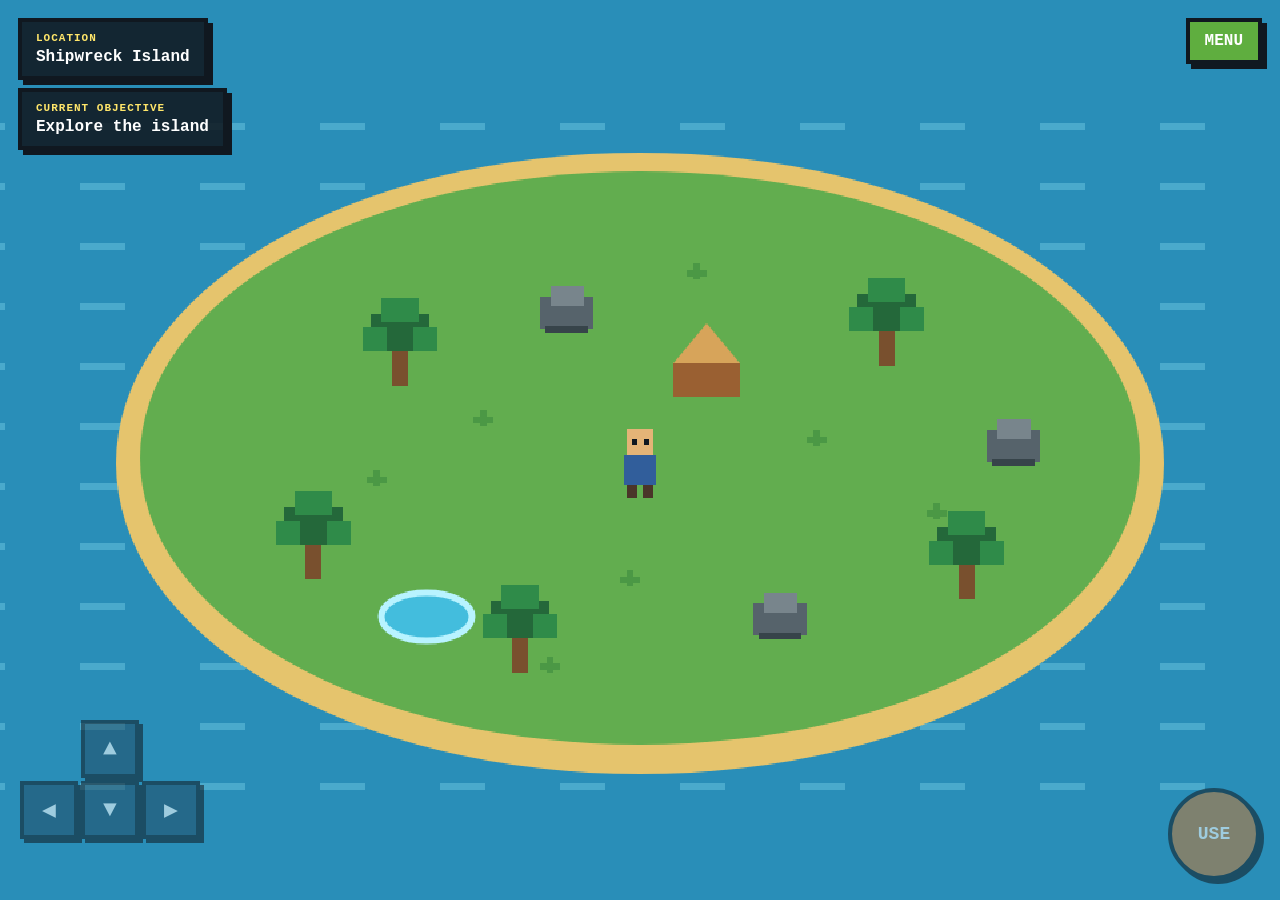
==== game.html @ ffff4feb "Create first playable island" ====
<!DOCTYPE html>
<html lang="en">
<head>
    <meta charset="UTF-8">

    <meta
        name="viewport"
        content="width=device-width, initial-scale=1.0,
        maximum-scale=1.0, user-scalable=no"
    >

    <title>Archipelago Adventure</title>

    <link rel="stylesheet" href="game.css">
</head>

<body>
    <main class="game-screen">
        <canvas
            id="game-canvas"
            width="960"
            height="540"
            aria-label="Archipelago Adventure game"
        ></canvas>

        <section class="game-interface">
            <div class="top-bar">
                <div class="location-panel">
                    <span class="small-label">LOCATION</span>
                    <strong>Shipwreck Island</strong>
                </div>

                <button
                    id="return-menu"
                    type="button"
                    class="pixel-button"
                >
                    Menu
                </button>
            </div>

            <div class="objective-panel">
                <span class="small-label">CURRENT OBJECTIVE</span>

                <strong>Explore the island</strong>
            </div>

            <div
                class="touch-controls"
                aria-label="Touch movement controls"
            >
                <div class="direction-controls">
                    <button
                        type="button"
                        class="control-button up-button"
                        data-direction="up"
                        aria-label="Move up"
                    >
                        ▲
                    </button>

                    <button
                        type="button"
                        class="control-button left-button"
                        data-direction="left"
                        aria-label="Move left"
                    >
                        ◀
                    </button>

                    <button
                        type="button"
                        class="control-button down-button"
                        data-direction="down"
                        aria-label="Move down"
                    >
                        ▼
                    </button>

                    <button
                        type="button"
                        class="control-button right-button"
                        data-direction="right"
                        aria-label="Move right"
                    >
                        ▶
                    </button>
                </div>

                <button
                    id="interact-button"
                    type="button"
                    class="interact-button"
                >
                    Use
                </button>
            </div>
        </section>

        <section
            id="message-box"
            class="message-box hidden"
            aria-live="polite"
        >
            <p id="message-text"></p>
        </section>
    </main>

    <script src="game.js"></script>
</body>
</html>
---- game.css ----
:root {
    --dark: #101820;
    --cream: #f7edc8;
    --yellow: #ffe66a;
    --green: #5fae3f;
    --green-light: #86d451;
}

* {
    box-sizing: border-box;
}

html,
body {
    width: 100%;
    height: 100%;
    margin: 0;
}

body {
    overflow: hidden;

    background: #081522;

    font-family:
        "Courier New",
        Courier,
        monospace;

    touch-action: none;
}

button {
    font: inherit;
}

.game-screen {
    position: relative;

    display: flex;

    width: 100vw;
    height: 100vh;

    align-items: center;
    justify-content: center;

    overflow: hidden;
}

#game-canvas {
    display: block;

    width: 100%;
    height: 100%;

    object-fit: contain;

    background: #298eb8;

    image-rendering: pixelated;
    image-rendering: crisp-edges;
}

.game-interface {
    position: absolute;
    inset: 0;

    pointer-events: none;
}

.top-bar {
    display: flex;

    padding: 18px;

    align-items: flex-start;
    justify-content: space-between;
}

.location-panel,
.objective-panel {
    border: 4px solid var(--dark);

    background: rgb(16 24 32 / 88%);
    color: white;

    box-shadow: 5px 5px 0 var(--dark);
}

.location-panel {
    display: flex;
    padding: 10px 14px;

    flex-direction: column;
    gap: 4px;
}

.small-label {
    color: var(--yellow);

    font-size: 11px;
    font-weight: bold;
    letter-spacing: 1px;
}

.pixel-button {
    padding: 10px 15px;

    border: 4px solid var(--dark);

    background: var(--green);
    color: white;

    pointer-events: auto;
    cursor: pointer;

    font-weight: bold;
    text-transform: uppercase;

    box-shadow: 5px 5px 0 var(--dark);
}

.pixel-button:hover,
.pixel-button:focus-visible {
    background: var(--green-light);
}

.pixel-button:active {
    transform: translate(3px, 3px);

    box-shadow: 2px 2px 0 var(--dark);
}

.objective-panel {
    position: absolute;

    top: 88px;
    left: 18px;

    display: flex;
    padding: 10px 14px;

    flex-direction: column;
    gap: 4px;
}

.touch-controls {
    position: absolute;

    right: 0;
    bottom: 0;
    left: 0;

    display: flex;
    padding: 20px;

    align-items: flex-end;
    justify-content: space-between;

    pointer-events: none;
}

.direction-controls {
    position: relative;

    width: 180px;
    height: 160px;

    pointer-events: auto;
}

.control-button,
.interact-button {
    border: 4px solid var(--dark);

    background: rgb(33 68 90 / 88%);
    color: white;

    cursor: pointer;

    font-weight: bold;

    box-shadow: 4px 4px 0 var(--dark);

    user-select: none;
    -webkit-user-select: none;
}

.control-button {
    position: absolute;

    width: 58px;
    height: 58px;

    font-size: 23px;
}

.control-button:active,
.control-button.pressed,
.interact-button:active {
    background: #3a98b9;

    transform: translate(2px, 2px);

    box-shadow: 2px 2px 0 var(--dark);
}

.up-button {
    top: 0;
    left: 61px;
}

.left-button {
    top: 61px;
    left: 0;
}

.down-button {
    top: 61px;
    left: 61px;
}

.right-button {
    top: 61px;
    left: 122px;
}

.interact-button {
    width: 92px;
    height: 92px;

    border-radius: 50%;

    background: #c47734;

    pointer-events: auto;

    font-size: 18px;
    text-transform: uppercase;
}

.message-box {
    position: absolute;

    top: 50%;
    left: 50%;

    width: min(420px, 88vw);
    padding: 17px;

    border: 5px solid var(--dark);

    background: var(--cream);
    color: var(--dark);

    transform: translate(-50%, -50%);

    box-shadow: 7px 7px 0 var(--dark);

    text-align: center;
}

.message-box.hidden {
    display: none;
}

.message-box p {
    margin: 0;

    font-weight: bold;
}

@media (pointer: fine) and (min-width: 900px) {
    .touch-controls {
        opacity: 0.55;
    }
}

@media (max-width: 600px) {
    .top-bar {
        padding: 10px;
    }

    .objective-panel {
        top: 72px;
        left: 10px;
    }

    .location-panel,
    .objective-panel {
        font-size: 12px;
    }

    .touch-controls {
        padding: 12px;
    }

    .direction-controls {
        transform: scale(0.85);
        transform-origin: bottom left;
    }

    .interact-button {
        width: 78px;
        height: 78px;
    }
}
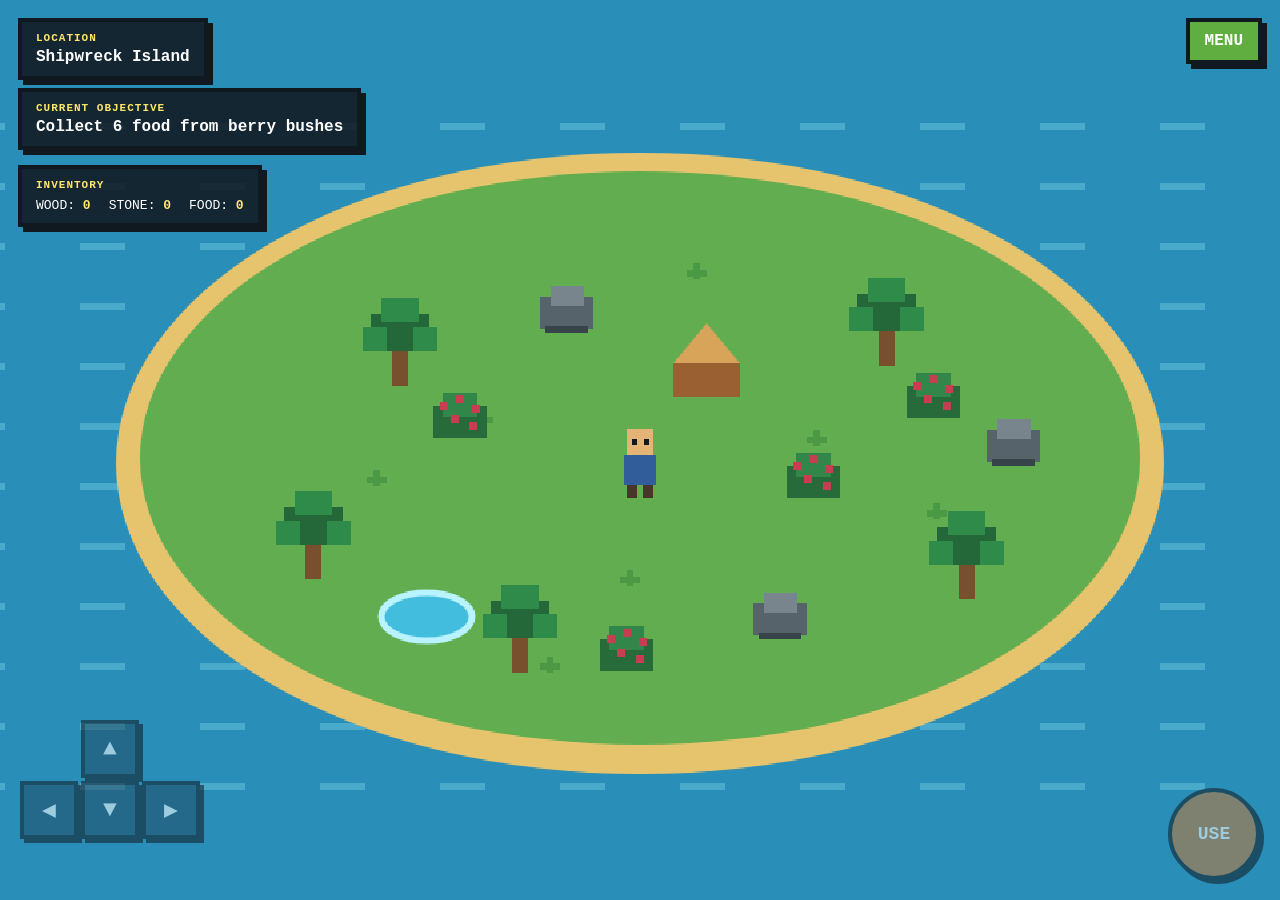
==== commit e2286cec: "Add berry gathering and inventory" ====
--- a/game.html
+++ b/game.html
@@ -39,11 +39,23 @@
                 </button>
             </div>
 
-            <div class="objective-panel">
-                <span class="small-label">CURRENT OBJECTIVE</span>
+          <div class="objective-panel">
+    <span class="small-label">CURRENT OBJECTIVE</span>
 
-                <strong>Explore the island</strong>
-            </div>
+    <strong id="objective-text">
+        Collect 6 food from berry bushes
+    </strong>
+</div>
+
+<div class="inventory-panel">
+    <span class="small-label">INVENTORY</span>
+
+    <div class="inventory-items">
+        <span>WOOD: <strong id="wood-count">0</strong></span>
+        <span>STONE: <strong id="stone-count">0</strong></span>
+        <span>FOOD: <strong id="food-count">0</strong></span>
+    </div>
+</div>
 
             <div
                 class="touch-controls"
--- a/game.css
+++ b/game.css
@@ -144,7 +144,37 @@
     flex-direction: column;
     gap: 4px;
 }
-
+.inventory-panel {
+    position: absolute;
+
+    top: 165px;
+    left: 18px;
+
+    display: flex;
+    padding: 10px 14px;
+
+    flex-direction: column;
+    gap: 7px;
+
+    border: 4px solid var(--dark);
+
+    background: rgb(16 24 32 / 88%);
+    color: white;
+
+    box-shadow: 5px 5px 0 var(--dark);
+}
+
+.inventory-items {
+    display: flex;
+    flex-wrap: wrap;
+    gap: 8px 18px;
+
+    font-size: 13px;
+}
+
+.inventory-items strong {
+    color: var(--yellow);
+}
 .touch-controls {
     position: absolute;
 
@@ -287,10 +317,18 @@
         left: 10px;
     }
 
-    .location-panel,
-    .objective-panel {
-        font-size: 12px;
-    }
+.location-panel,
+.objective-panel,
+.inventory-panel {
+    font-size: 12px;
+}
+
+.inventory-panel {
+    top: 140px;
+    left: 10px;
+
+    max-width: 210px;
+}
 
     .touch-controls {
         padding: 12px;
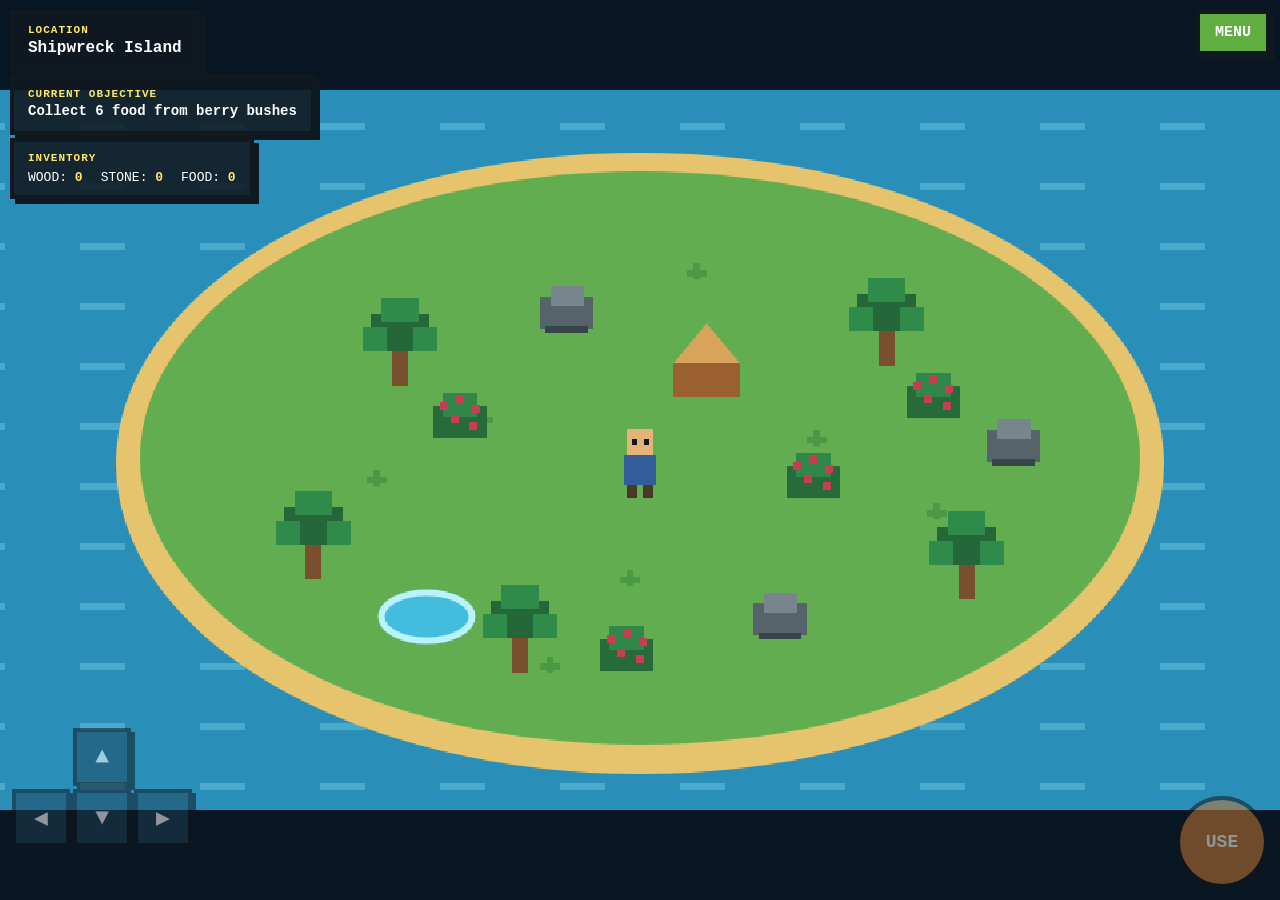
==== commit 2e19bdb6: "Make game responsive for phone screens" ====
--- a/game.html
+++ b/game.html
@@ -3,11 +3,12 @@
 <head>
     <meta charset="UTF-8">
 
-    <meta
-        name="viewport"
-        content="width=device-width, initial-scale=1.0,
-        maximum-scale=1.0, user-scalable=no"
-    >
+<meta
+    name="viewport"
+    content="width=device-width, initial-scale=1.0,
+    maximum-scale=1.0, user-scalable=no,
+    viewport-fit=cover"
+>
 
     <title>Archipelago Adventure</title>
 
--- a/game.css
+++ b/game.css
@@ -4,6 +4,11 @@
     --yellow: #ffe66a;
     --green: #5fae3f;
     --green-light: #86d451;
+
+    --safe-top: env(safe-area-inset-top, 0px);
+    --safe-right: env(safe-area-inset-right, 0px);
+    --safe-bottom: env(safe-area-inset-bottom, 0px);
+    --safe-left: env(safe-area-inset-left, 0px);
 }
 
 * {
@@ -17,8 +22,16 @@
     margin: 0;
 }
 
+html {
+    background: #081522;
+}
+
 body {
+    position: fixed;
+    inset: 0;
+
     overflow: hidden;
+    overscroll-behavior: none;
 
     background: #081522;
 
@@ -28,33 +41,46 @@
         monospace;
 
     touch-action: none;
+    -webkit-touch-callout: none;
+    -webkit-user-select: none;
+    user-select: none;
 }
 
 button {
     font: inherit;
-}
+    -webkit-tap-highlight-color: transparent;
+}
+
+/* Main game container */
 
 .game-screen {
     position: relative;
 
-    display: flex;
-
-    width: 100vw;
-    height: 100vh;
-
-    align-items: center;
-    justify-content: center;
-
-    overflow: hidden;
-}
-
-#game-canvas {
-    display: block;
-
     width: 100%;
     height: 100%;
 
-    object-fit: contain;
+    overflow: hidden;
+
+    background: #081522;
+}
+
+/*
+    The game always keeps its original 16:9 shape.
+    It scales down or up to fit every phone screen.
+*/
+
+#game-canvas {
+    position: absolute;
+
+    top: 50%;
+    left: 50%;
+
+    display: block;
+
+    width: min(100vw, calc(100vh * 16 / 9));
+    height: min(100vh, calc(100vw * 9 / 16));
+
+    transform: translate(-50%, -50%);
 
     background: #298eb8;
 
@@ -62,8 +88,12 @@
     image-rendering: crisp-edges;
 }
 
+/* Interface overlay */
+
 .game-interface {
     position: absolute;
+    z-index: 10;
+
     inset: 0;
 
     pointer-events: none;
@@ -72,42 +102,72 @@
 .top-bar {
     display: flex;
 
-    padding: 18px;
+    padding:
+        calc(10px + var(--safe-top))
+        calc(10px + var(--safe-right))
+        10px
+        calc(10px + var(--safe-left));
 
     align-items: flex-start;
     justify-content: space-between;
+
+    gap: 10px;
 }
 
 .location-panel,
-.objective-panel {
-    border: 4px solid var(--dark);
+.objective-panel,
+.inventory-panel {
+    border: clamp(2px, 0.7vw, 4px) solid var(--dark);
 
     background: rgb(16 24 32 / 88%);
     color: white;
 
-    box-shadow: 5px 5px 0 var(--dark);
+    box-shadow:
+        clamp(2px, 0.7vw, 5px)
+        clamp(2px, 0.7vw, 5px)
+        0
+        var(--dark);
 }
 
 .location-panel {
     display: flex;
-    padding: 10px 14px;
+
+    max-width: 62vw;
+
+    padding:
+        clamp(6px, 1.5vw, 10px)
+        clamp(8px, 2vw, 14px);
 
     flex-direction: column;
-    gap: 4px;
+    gap: 3px;
+}
+
+.location-panel strong {
+    overflow: hidden;
+
+    font-size: clamp(11px, 2.8vw, 16px);
+
+    text-overflow: ellipsis;
+    white-space: nowrap;
 }
 
 .small-label {
     color: var(--yellow);
 
-    font-size: 11px;
+    font-size: clamp(8px, 2vw, 11px);
     font-weight: bold;
+
     letter-spacing: 1px;
 }
 
 .pixel-button {
-    padding: 10px 15px;
-
-    border: 4px solid var(--dark);
+    min-width: 64px;
+
+    padding:
+        clamp(7px, 1.8vw, 10px)
+        clamp(9px, 2.2vw, 15px);
+
+    border: clamp(2px, 0.7vw, 4px) solid var(--dark);
 
     background: var(--green);
     color: white;
@@ -115,10 +175,16 @@
     pointer-events: auto;
     cursor: pointer;
 
+    font-size: clamp(11px, 2.7vw, 15px);
     font-weight: bold;
+
     text-transform: uppercase;
 
-    box-shadow: 5px 5px 0 var(--dark);
+    box-shadow:
+        clamp(2px, 0.7vw, 5px)
+        clamp(2px, 0.7vw, 5px)
+        0
+        var(--dark);
 }
 
 .pixel-button:hover,
@@ -127,54 +193,73 @@
 }
 
 .pixel-button:active {
-    transform: translate(3px, 3px);
-
-    box-shadow: 2px 2px 0 var(--dark);
-}
+    transform: translate(2px, 2px);
+
+    box-shadow: 1px 1px 0 var(--dark);
+}
+
+/* Objective */
 
 .objective-panel {
     position: absolute;
 
-    top: 88px;
-    left: 18px;
+    top: calc(74px + var(--safe-top));
+    left: calc(10px + var(--safe-left));
 
     display: flex;
-    padding: 10px 14px;
+
+    max-width: min(62vw, 330px);
+
+    padding:
+        clamp(6px, 1.5vw, 10px)
+        clamp(8px, 2vw, 14px);
 
     flex-direction: column;
-    gap: 4px;
-}
+    gap: 3px;
+}
+
+.objective-panel strong {
+    font-size: clamp(10px, 2.5vw, 14px);
+    line-height: 1.25;
+}
+
+/* Inventory */
+
 .inventory-panel {
     position: absolute;
 
-    top: 165px;
-    left: 18px;
+    top: calc(138px + var(--safe-top));
+    left: calc(10px + var(--safe-left));
 
     display: flex;
-    padding: 10px 14px;
+
+    max-width: min(70vw, 380px);
+
+    padding:
+        clamp(6px, 1.5vw, 10px)
+        clamp(8px, 2vw, 14px);
 
     flex-direction: column;
-    gap: 7px;
-
-    border: 4px solid var(--dark);
-
-    background: rgb(16 24 32 / 88%);
-    color: white;
-
-    box-shadow: 5px 5px 0 var(--dark);
+    gap: 6px;
 }
 
 .inventory-items {
     display: flex;
     flex-wrap: wrap;
-    gap: 8px 18px;
-
-    font-size: 13px;
+
+    gap:
+        clamp(5px, 1.3vw, 9px)
+        clamp(9px, 2.5vw, 18px);
+
+    font-size: clamp(9px, 2.3vw, 13px);
 }
 
 .inventory-items strong {
     color: var(--yellow);
 }
+
+/* Touch controls */
+
 .touch-controls {
     position: absolute;
 
@@ -183,7 +268,12 @@
     left: 0;
 
     display: flex;
-    padding: 20px;
+
+    padding:
+        12px
+        calc(12px + var(--safe-right))
+        calc(12px + var(--safe-bottom))
+        calc(12px + var(--safe-left));
 
     align-items: flex-end;
     justify-content: space-between;
@@ -194,15 +284,15 @@
 .direction-controls {
     position: relative;
 
-    width: 180px;
-    height: 160px;
+    width: clamp(126px, 30vw, 180px);
+    height: clamp(112px, 27vw, 160px);
 
     pointer-events: auto;
 }
 
 .control-button,
 .interact-button {
-    border: 4px solid var(--dark);
+    border: clamp(2px, 0.8vw, 4px) solid var(--dark);
 
     background: rgb(33 68 90 / 88%);
     color: white;
@@ -211,7 +301,11 @@
 
     font-weight: bold;
 
-    box-shadow: 4px 4px 0 var(--dark);
+    box-shadow:
+        clamp(2px, 0.7vw, 4px)
+        clamp(2px, 0.7vw, 4px)
+        0
+        var(--dark);
 
     user-select: none;
     -webkit-user-select: none;
@@ -220,10 +314,12 @@
 .control-button {
     position: absolute;
 
-    width: 58px;
-    height: 58px;
-
-    font-size: 23px;
+    width: clamp(42px, 10vw, 58px);
+    height: clamp(42px, 10vw, 58px);
+
+    padding: 0;
+
+    font-size: clamp(16px, 4vw, 23px);
 }
 
 .control-button:active,
@@ -233,32 +329,39 @@
 
     transform: translate(2px, 2px);
 
-    box-shadow: 2px 2px 0 var(--dark);
-}
+    box-shadow: 1px 1px 0 var(--dark);
+}
+
+/*
+    Button positions use percentages so the pad remains
+    correctly shaped at different phone sizes.
+*/
 
 .up-button {
     top: 0;
-    left: 61px;
+    left: 34%;
 }
 
 .left-button {
-    top: 61px;
+    top: 38%;
     left: 0;
 }
 
 .down-button {
-    top: 61px;
-    left: 61px;
+    top: 38%;
+    left: 34%;
 }
 
 .right-button {
-    top: 61px;
-    left: 122px;
+    top: 38%;
+    right: 0;
 }
 
 .interact-button {
-    width: 92px;
-    height: 92px;
+    width: clamp(66px, 17vw, 92px);
+    height: clamp(66px, 17vw, 92px);
+
+    padding: 0;
 
     border-radius: 50%;
 
@@ -266,27 +369,36 @@
 
     pointer-events: auto;
 
-    font-size: 18px;
+    font-size: clamp(13px, 3.2vw, 18px);
+
     text-transform: uppercase;
 }
 
+/* Message window */
+
 .message-box {
     position: absolute;
+    z-index: 30;
 
     top: 50%;
     left: 50%;
 
-    width: min(420px, 88vw);
-    padding: 17px;
-
-    border: 5px solid var(--dark);
+    width: min(420px, calc(100vw - 32px));
+
+    padding: clamp(12px, 3vw, 17px);
+
+    border: clamp(3px, 1vw, 5px) solid var(--dark);
 
     background: var(--cream);
     color: var(--dark);
 
     transform: translate(-50%, -50%);
 
-    box-shadow: 7px 7px 0 var(--dark);
+    box-shadow:
+        clamp(4px, 1.2vw, 7px)
+        clamp(4px, 1.2vw, 7px)
+        0
+        var(--dark);
 
     text-align: center;
 }
@@ -298,49 +410,127 @@
 .message-box p {
     margin: 0;
 
+    font-size: clamp(12px, 3vw, 16px);
     font-weight: bold;
-}
-
-@media (pointer: fine) and (min-width: 900px) {
+    line-height: 1.4;
+}
+
+/* Very small phones */
+
+@media (max-width: 380px) {
+    .objective-panel {
+        top: calc(66px + var(--safe-top));
+
+        max-width: 58vw;
+    }
+
+    .inventory-panel {
+        top: calc(125px + var(--safe-top));
+
+        max-width: 65vw;
+    }
+
+    .touch-controls {
+        padding-bottom:
+            calc(7px + var(--safe-bottom));
+    }
+
+    .direction-controls {
+        width: 122px;
+        height: 108px;
+    }
+
+    .control-button {
+        width: 40px;
+        height: 40px;
+    }
+
+    .interact-button {
+        width: 62px;
+        height: 62px;
+    }
+}
+
+/* Short landscape phones */
+
+@media (orientation: landscape) and (max-height: 430px) {
+    .top-bar {
+        padding-top:
+            calc(6px + var(--safe-top));
+    }
+
+    .location-panel {
+        padding: 5px 8px;
+    }
+
+    .objective-panel {
+        top: calc(55px + var(--safe-top));
+
+        max-width: 40vw;
+
+        padding: 5px 8px;
+    }
+
+    .inventory-panel {
+        top: calc(103px + var(--safe-top));
+
+        max-width: 45vw;
+
+        padding: 5px 8px;
+    }
+
+    .touch-controls {
+        padding-top: 5px;
+        padding-bottom:
+            calc(7px + var(--safe-bottom));
+    }
+
+    .direction-controls {
+        width: 130px;
+        height: 112px;
+    }
+
+    .control-button {
+        width: 42px;
+        height: 42px;
+    }
+
+    .interact-button {
+        width: 64px;
+        height: 64px;
+    }
+}
+
+/* Portrait phones */
+
+@media (orientation: portrait) {
+    #game-canvas {
+        width: 100vw;
+        height: calc(100vw * 9 / 16);
+
+        top: 50%;
+    }
+
+    .objective-panel {
+        max-width: 72vw;
+    }
+
+    .inventory-panel {
+        max-width: 78vw;
+    }
+
+    .touch-controls {
+        bottom: max(
+            8px,
+            calc((100vh - (100vw * 9 / 16)) / 2)
+        );
+    }
+}
+
+/* Hide touch controls for mouse-only desktop devices */
+
+@media (hover: hover) and (pointer: fine) and (min-width: 1000px) {
     .touch-controls {
         opacity: 0.55;
     }
-}
-
-@media (max-width: 600px) {
-    .top-bar {
-        padding: 10px;
-    }
-
-    .objective-panel {
-        top: 72px;
-        left: 10px;
-    }
-
-.location-panel,
-.objective-panel,
-.inventory-panel {
-    font-size: 12px;
-}
-
-.inventory-panel {
-    top: 140px;
-    left: 10px;
-
-    max-width: 210px;
-}
-
-    .touch-controls {
-        padding: 12px;
-    }
-
-    .direction-controls {
-        transform: scale(0.85);
-        transform-origin: bottom left;
-    }
-
-    .interact-button {
-        width: 78px;
-        height: 78px;
-    }
 }
